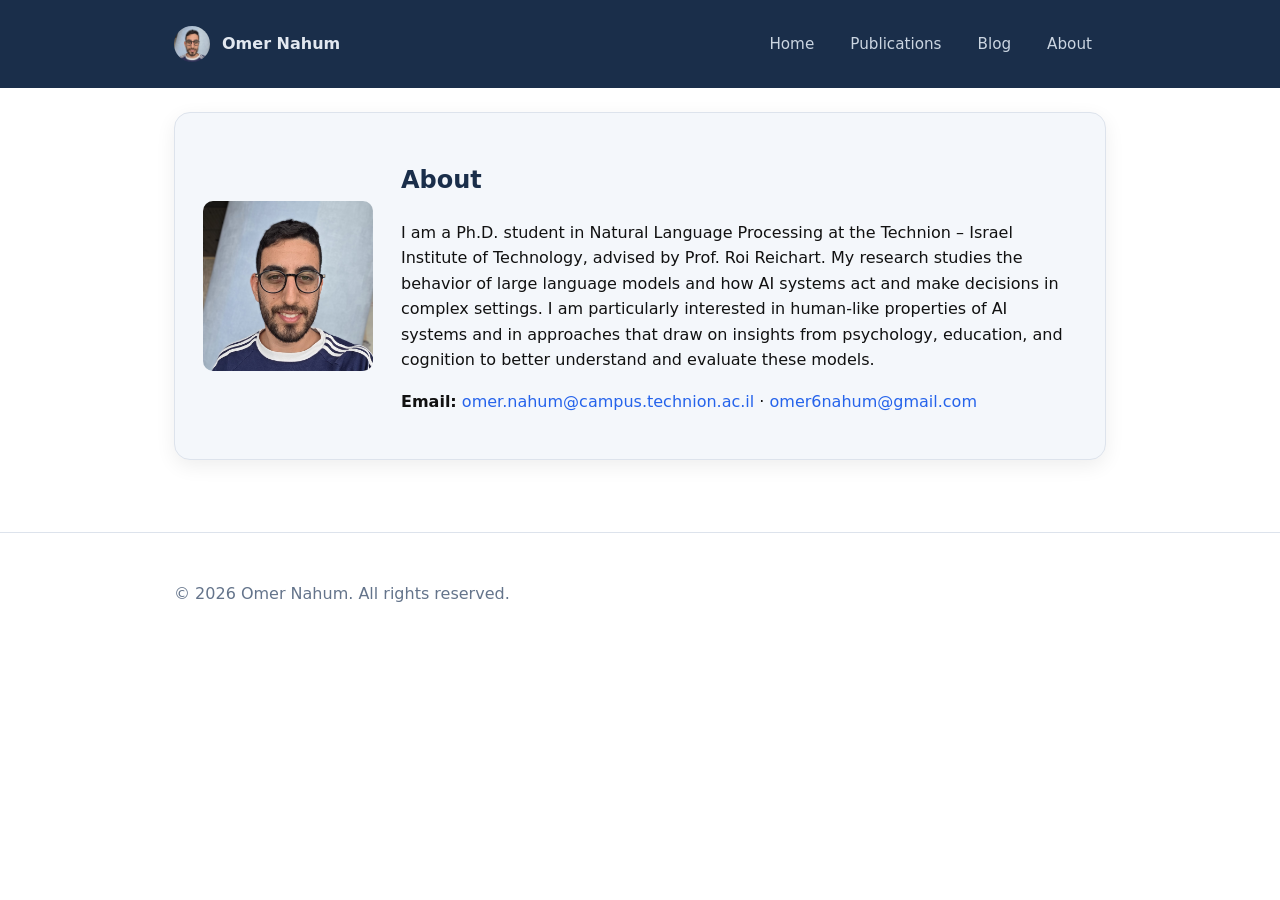
==== about.html @ ddb0f40a "initial" ====
<!doctype html>
<html lang="en">
<head>
  <meta charset="utf-8">
  <meta name="viewport" content="width=device-width, initial-scale=1">
  <title>About · Omer Nahum</title>
  <link rel="stylesheet" href="assets/styles.css">
</head>
<body data-page="about">
<header class="site-header">
  <div class="container nav">
    <a class="brand" href="index.html">
      <span class="brand-avatar">
        <img src="assets/profile.jpeg" onerror="this.src='assets/profile-placeholder.svg'" alt="Omer Nahum">
      </span>
      <span>Omer Nahum</span>
    </a>
    <nav class="nav-links">
      <a href="index.html" data-nav="home">Home</a>
      <a href="publications.html" data-nav="publications">Publications</a>
      <a href="blog.html" data-nav="blog">Blog</a>
      <a href="about.html" data-nav="about">About</a>
    </nav>
  </div>
</header>

<main class="container">
<section class="hero">
  <div class="photo">
    <img src="assets/profile.jpeg" onerror="this.src='assets/profile-placeholder.svg'" alt="Profile photo of Omer Nahum">
  </div>
  <div>
    <h1>About</h1>
    <p>I am a Ph.D. student in Natural Language Processing at the Technion – Israel Institute of Technology, advised by Prof. Roi Reichart. My research studies the behavior of large language models and how AI systems act and make decisions in complex settings. I am particularly interested in human-like properties of AI systems and in approaches that draw on insights from psychology, education, and cognition to better understand and evaluate these models.</p>
    <p><strong>Email:</strong> <a href="mailto:omer.nahum@campus.technion.ac.il">omer.nahum@campus.technion.ac.il</a> · <a href="mailto:omer6nahum@gmail.com">omer6nahum@gmail.com</a></p>
  </div>
</section>
</main>

<footer>
  <div class="container">
    © <span id="year"></span> Omer Nahum. All rights reserved.
  </div>
</footer>
<script>document.getElementById('year').textContent=new Date().getFullYear();</script>
</body>
</html>
---- assets/styles.css ----
:root{
  --bg:#fff;
  --text:#111;
  --muted:#64748b;
  --primary:#1e3a8a;
  --border:#dde3ec;
  --card:#f4f7fb;
  --link:#2563eb;
  --shadow: 0 6px 20px rgba(0,0,0,.07);
  --radius:16px;
  --navy:#1a2e4a;
}
*{box-sizing:border-box}
html{scroll-behavior:smooth;}
[id]{scroll-margin-top:72px;}
body{
  margin:0;
  font-family: system-ui, sans-serif;
  line-height:1.6;
  color:var(--text);
  background:var(--bg);
}
a{color:var(--link); text-decoration:none}
a:hover{text-decoration:underline}
h1,h2{color:var(--navy);}
.container{max-width:980px; margin:0 auto; padding:24px}

/* Header — dark navy */
.site-header{
  position:sticky; top:0; z-index:50;
  background:var(--navy);
}
.nav{display:flex; align-items:center; justify-content:space-between;}
.brand{display:flex; align-items:center; gap:12px; font-weight:700; color:#e2e8f0;}
.brand:hover{text-decoration:none;}
.brand-avatar{width:36px; height:36px;}
.brand-avatar img{width:36px; height:36px; object-fit:cover; object-position:top center; border-radius:50%; display:block;}
.nav-links{display:flex; gap:8px;}
.nav-links a{padding:8px 14px; border-radius:8px; color:#cbd5e1; font-size:.95rem;}
.nav-links a:hover{background:rgba(255,255,255,.12); color:#fff; text-decoration:none;}

/* Hero */
.hero{
  display:grid; grid-template-columns: 170px 1fr; gap:28px; align-items:center;
  background:var(--card); border:1px solid var(--border);
  padding:28px; border-radius:var(--radius); box-shadow:var(--shadow);
}
.hero .photo{width:170px; height:170px;}
.hero .photo img{width:170px; height:170px; object-fit:cover; border-radius:10px; display:block;}
.hero-tagline{margin:2px 0 14px; color:var(--muted); font-size:.95rem; font-weight:500;}
.cta{margin-top:12px; display:flex; gap:12px;}
.button{padding:10px 14px; border:1px solid var(--border); border-radius:12px; background:#fff; cursor:pointer; font-size:1rem; color:var(--text); text-decoration:none; display:inline-block;}
.button.primary{background:var(--primary); color:#fff; border:none;}
.button:hover{text-decoration:none; filter:brightness(.96);}

.section{margin-top:28px}
.card{background:#fff; border:1px solid var(--border); border-radius:var(--radius); padding:22px; box-shadow:var(--shadow);}
.card h2:first-child{margin-top:0;}
.card hr{border:none; border-top:1px solid var(--border); margin:18px 0;}
.grid{display:grid; gap:16px}
@media(min-width:800px){ .grid.cols-2{grid-template-columns:1fr 1fr} }

/* Publications */
.pub-list{list-style:none; padding:0; display:grid; gap:14px}
.pub{padding:14px; border:1px solid var(--border); border-radius:12px; background:var(--card);}
.pub .title{font-weight:600; color:var(--navy);}
.pub .meta{color:var(--muted); font-size:.92rem; margin-top:2px;}
.badge{padding:2px 8px; font-size:.78rem; border-radius:999px; background:#dbeafe; border:1px solid #bfdbfe; color:#1e40af; margin-left:8px; font-weight:400;}
.pub-links{display:flex; gap:8px; flex-wrap:wrap; align-items:center; margin-top:8px;}

/* Pill buttons */
.btn-link{
  display:inline-block; padding:3px 11px;
  border:1px solid var(--border); border-radius:999px;
  background:#fff; font-size:.82rem; cursor:pointer;
  color:var(--link); text-decoration:none; line-height:1.6;
  transition: background .15s, border-color .15s;
}
.btn-link:hover{background:var(--card); text-decoration:none; border-color:#9db4d8;}
.btn-link.active{background:#dbeafe; border-color:#93c5fd;}

/* Abstract accordion */
.abstract-body{
  margin-top:10px; padding-top:10px;
  border-top:1px solid var(--border);
  font-size:.93rem; color:#444; line-height:1.75;
}
.abstract-body p{margin:0;}

footer{margin-top:48px; padding:24px 0; border-top:1px solid var(--border); color:var(--muted);}

/* Active nav highlight */
body[data-page="home"] a[data-nav="home"],
body[data-page="publications"] a[data-nav="publications"],
body[data-page="blog"] a[data-nav="blog"]{background:rgba(255,255,255,.18); color:#fff;}

/* Home page: hide brand, push nav right */
body[data-page="home"] .brand{display:none;}
body[data-page="home"] .nav-links{margin-left:auto;}

/* Two-column layout */
.page-layout{display:grid; grid-template-columns:290px 1fr; gap:28px; align-items:start;}
@media(max-width:720px){.page-layout{grid-template-columns:1fr;}}

.sidebar{
  margin-top:28px;
  background:#fff; border:1px solid var(--border);
  border-radius:var(--radius); padding:18px;
  box-shadow:var(--shadow); text-align:left;
}
.sidebar-avatar{width:60px; height:60px; margin:0 auto 8px;}
.sidebar-avatar img{width:60px; height:60px; object-fit:cover; border-radius:50%; display:block;}
.sidebar-name{font-weight:700; font-size:1.05rem; margin-bottom:2px; text-align:center;}
.sidebar-title{color:var(--muted); font-size:.85rem; margin-bottom:16px; text-align:center;}
.sidebar-links{list-style:none; padding:0; margin:0; display:flex; flex-direction:column; gap:4px;}
.sidebar-links > li > a{display:flex; align-items:center; gap:8px; padding:6px 10px; border-radius:8px; color:var(--text); font-size:.88rem;}
.sidebar-links > li > a:hover{background:var(--card); text-decoration:none;}

/* Email group — indented box */
.sidebar-email-group{padding:2px 0;}
.sidebar-link-label{display:flex; align-items:center; gap:8px; padding:4px 10px; font-size:.88rem; color:var(--text); font-weight:500;}
.sidebar-emails{list-style:none; padding:6px 12px; margin:4px 0 2px 8px; background:#eef1f6; border-radius:8px; display:flex; flex-direction:column; gap:2px;}
.sidebar-emails li a{display:block; font-size:.76rem; color:var(--link); line-height:1.7; white-space:nowrap;}
.sidebar-emails li a:hover{text-decoration:underline;}

.main-content{min-width:0;}
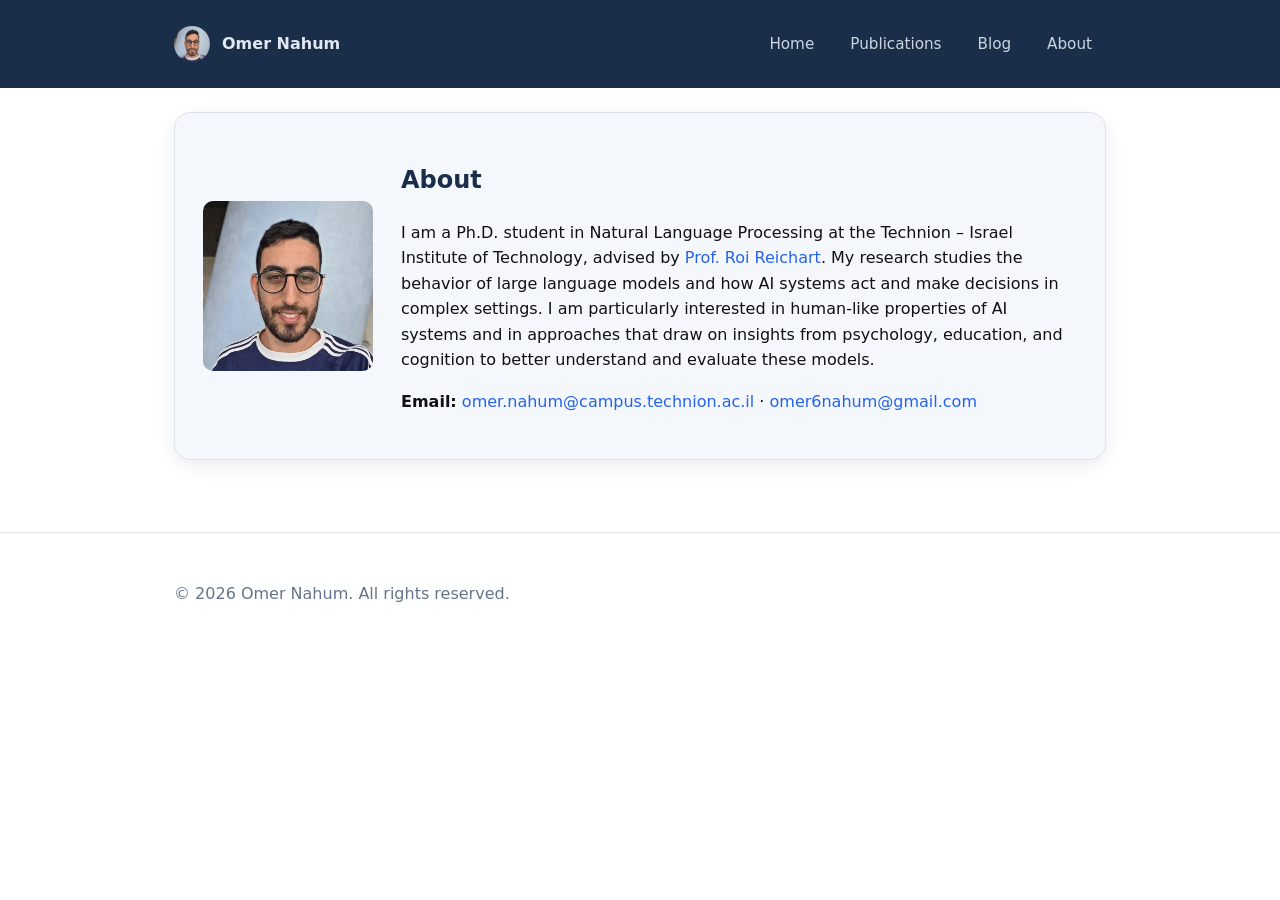
==== commit aed8f9d6: "." ====
--- a/about.html
+++ b/about.html
@@ -31,7 +31,7 @@
   </div>
   <div>
     <h1>About</h1>
-    <p>I am a Ph.D. student in Natural Language Processing at the Technion – Israel Institute of Technology, advised by Prof. Roi Reichart. My research studies the behavior of large language models and how AI systems act and make decisions in complex settings. I am particularly interested in human-like properties of AI systems and in approaches that draw on insights from psychology, education, and cognition to better understand and evaluate these models.</p>
+    <p>I am a Ph.D. student in Natural Language Processing at the Technion – Israel Institute of Technology, advised by <a href="https://roireichart.com/" target="_blank">Prof. Roi Reichart</a>. My research studies the behavior of large language models and how AI systems act and make decisions in complex settings. I am particularly interested in human-like properties of AI systems and in approaches that draw on insights from psychology, education, and cognition to better understand and evaluate these models.</p>
     <p><strong>Email:</strong> <a href="mailto:omer.nahum@campus.technion.ac.il">omer.nahum@campus.technion.ac.il</a> · <a href="mailto:omer6nahum@gmail.com">omer6nahum@gmail.com</a></p>
   </div>
 </section>
